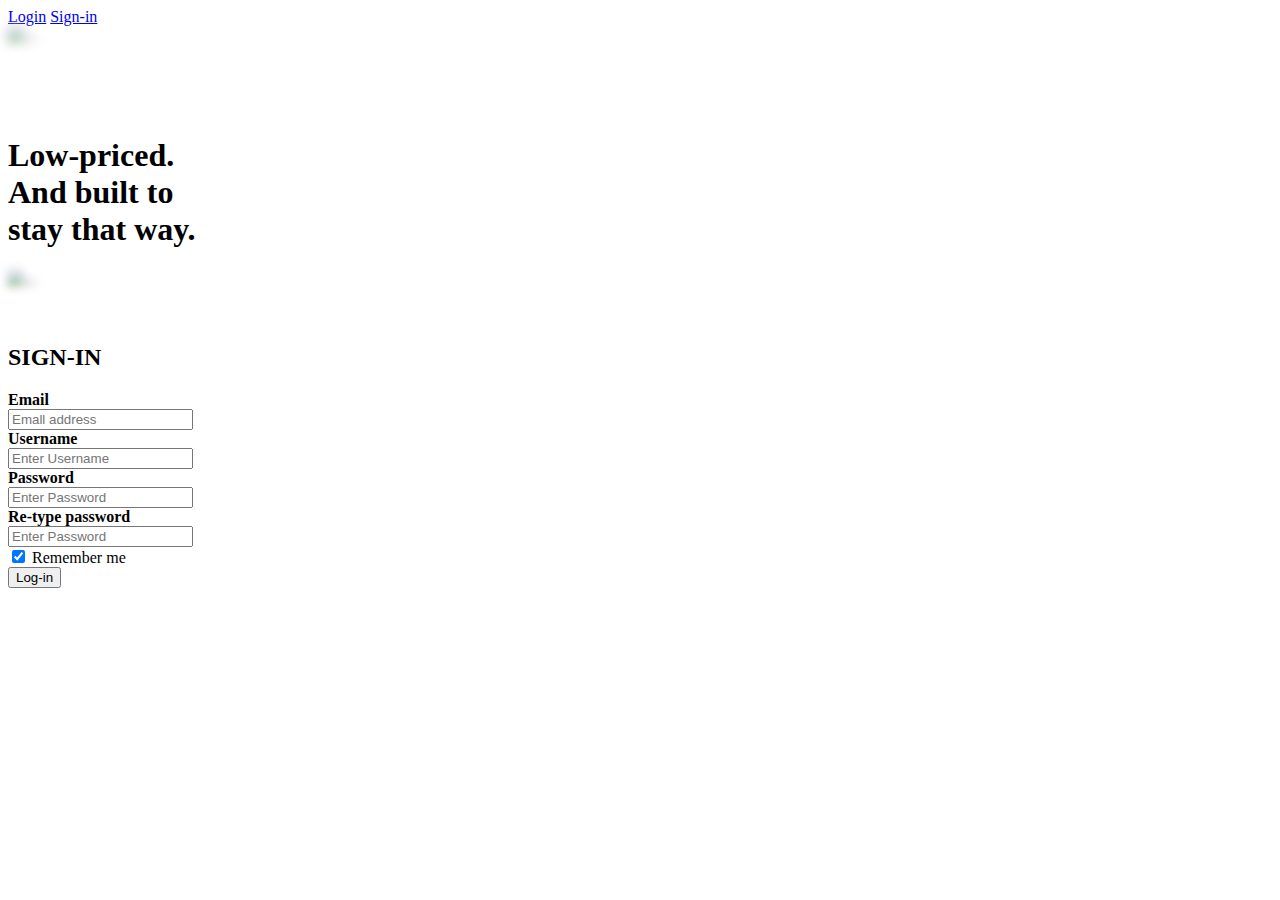
==== index.html @ 84bc0f7e "Add files via upload" ====
<!DOCTYPE html>
<html lang="en">
<head>
    <meta charset="UTF-8">
    <meta name="viewport" content="width=device-width, initial-scale=1.0">
    <title>KING/CARS</title>
    <link rel="stylesheet" href="ssc/lgog.css">
    <script>
      function login() {
    var user = document.getElementById("username").value;
    var pass = document.getElementById("password").value;
    if(user == "king" && pass == "king") {
        alert("Logged In");
        locate="tryoduct.html"
        return false;
    } else {
        alert("wrong user/pass");
        return false;
        }
    } 
    </script>

    <link href="https://cdn.jsdelivr.net/npm/bootstrap@5.0.2/dist/css/bootstrap.min.css" rel="stylesheet" integrity="sha384-EVSTQN3/azprG1Anm3QDgpJLIm9Nao0Yz1ztcQTwFspd3yD65VohhpuuCOmLASjC" crossorigin="anonymous">
    <script src="https://cdn.jsdelivr.net/npm/bootstrap@5.0.2/dist/js/bootstrap.bundle.min.js" integrity="sha384-MrcW6ZMFYlzcLA8Nl+NtUVF0sA7MsXsP1UyJoMp4YLEuNSfAP+JcXn/tWtIaxVXM" crossorigin="anonymous"></script>

</head>
<body>
    
    <div class="card text-center ">
        <div class="card-header  bg-dark fixed-top">
          <div class="btn-group" role="group" aria-label="Basic mixed styles example">
            <div class="btn-group" role="group" aria-label="Basic radio toggle button group">
              <a href="log.html" class="btn btn-outline-primary " aria-current="page">Login</a>
                <a href="sign.html" class="btn btn-outline-success active">Sign-in</a>
            </div>
          </div>
        </div>
        <div class="card-body  text-light" >
            <div class="card mb-12">
              <div class="row no-gutters">
                
                <div class="col-md-5">
                    <div class="card bg-dark text-white "style="
                    height: 100%;
                    width: 100;
                    background-position: center;
                    background-repeat: no-repeat;
                    background-size: cover;
                  ">
                      <img src="img/lambo.avif" class="card-img" alt="..." style="filter: blur(6px); -webkit-filter: blur(6px);" >
                      <div class="card-img-overlay"></br></br></br></br>
                        <h1 class="card-text text-dark">Low-priced. </br>And built to </br>stay that way.  </h1>
                      </div>
                    </div>
            </div>
                 
            <div class="col-md-7">
                <div class="card bg-dark text-white "style="
                height: 100%;
                width: 100;
                background-position: center;
                background-repeat: no-repeat;
                background-size: cover;
              ">
                  <img src="img/bggt2.jpg" class="card-img" alt="..." style="filter: blur(5px); -webkit-filter: blur(5px); " >
                  <div class="card-img-overlay"></br></br>
                    <header><h2>SIGN-IN</h2></header>
                    <form>
        <label for="uname"><b>Email</b></label></br>
        <input type="text" id="email" placeholder="Emall address" name="email" required></br>
        <label for="uname"><b>Username</b></label></br>
        <input type="text" id="username" placeholder="Enter Username" name="uname" required></br>
        <label for="psw">
        <b>Password</b></label></br>
        <input type="password" placeholder="Enter Password" name="psw" id="password" required></br>
        <label for="psw">
          <b>Re-type password</b></label></br>
          <input type="password" placeholder="Enter Password" name="psw" id="password" required></br>
          
          <input type="checkbox" checked="checked" name="remember"> Remember me
        </label></br>
        
    <a href="log.html">
        <button type="submit " class="btn btn-outline-success rounded">Log-in</button>
      </a></div>
        </div>
    </form> 
                </div>
          </div>
            </div>
        </div>
      </div>
</body>
</html>
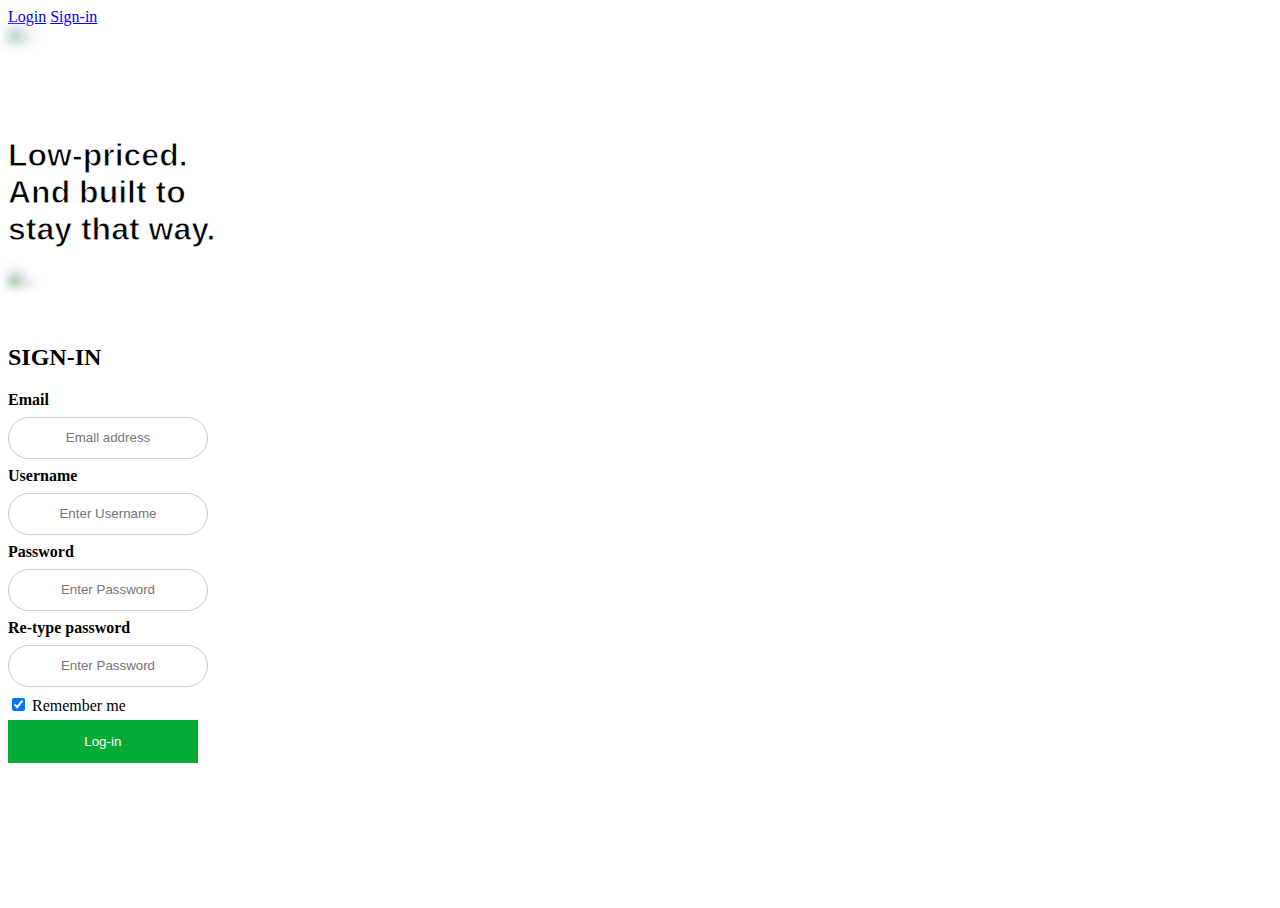
==== commit cf5f52e5: "Update index.html" ====
--- a/index.html
+++ b/index.html
@@ -4,7 +4,7 @@
     <meta charset="UTF-8">
     <meta name="viewport" content="width=device-width, initial-scale=1.0">
     <title>KING/CARS</title>
-    <link rel="stylesheet" href="ssc/lgog.css">
+    <link rel="stylesheet" href="lgog.css">
     <script>
       function login() {
     var user = document.getElementById("username").value;
@@ -91,4 +91,4 @@
         </div>
       </div>
 </body>
-</html>+</html>
--- a/lgog.css
+++ b/lgog.css
@@ -0,0 +1,50 @@
+input[type=text], input[type=password] {
+   margin: 8px 0;
+   display: inline-block;
+   border: 1px solid #ccc;
+   box-sizing: border-box;
+   text-align: center;
+   vertical-align: middle;
+   border-radius: 25px;
+  padding: 20px;
+  width: 200px;
+  height: 10px; 
+ }
+ button {
+   background-color: #04aa36;
+   color: white;
+   padding: 14px 20px;
+   margin: 5px 0;
+   border: none;
+   cursor: pointer;
+   width: 15%;
+ }
+ .imgcontainer {
+  text-align: center;
+  margin: 24px 0 12px 0;
+}
+
+/* Avatar image */
+body, html {
+  height: 100%;
+}
+
+img {
+  /* The image used */
+  background-image: url("img_girl.jpg");
+
+  /* Full height */
+  height: 100%;
+
+  /* Center and scale the image nicely */
+  background-position: center;
+  background-repeat: no-repeat;
+  background-size: cover;
+}
+h1{
+  position:sticky ;
+  top: 20;
+  
+  -webkit-text-stroke: 1px rgb(255, 255, 255);
+  font-family: 'Franklin Gothic Medium', 'Arial Narrow', Arial, sans-serif;
+}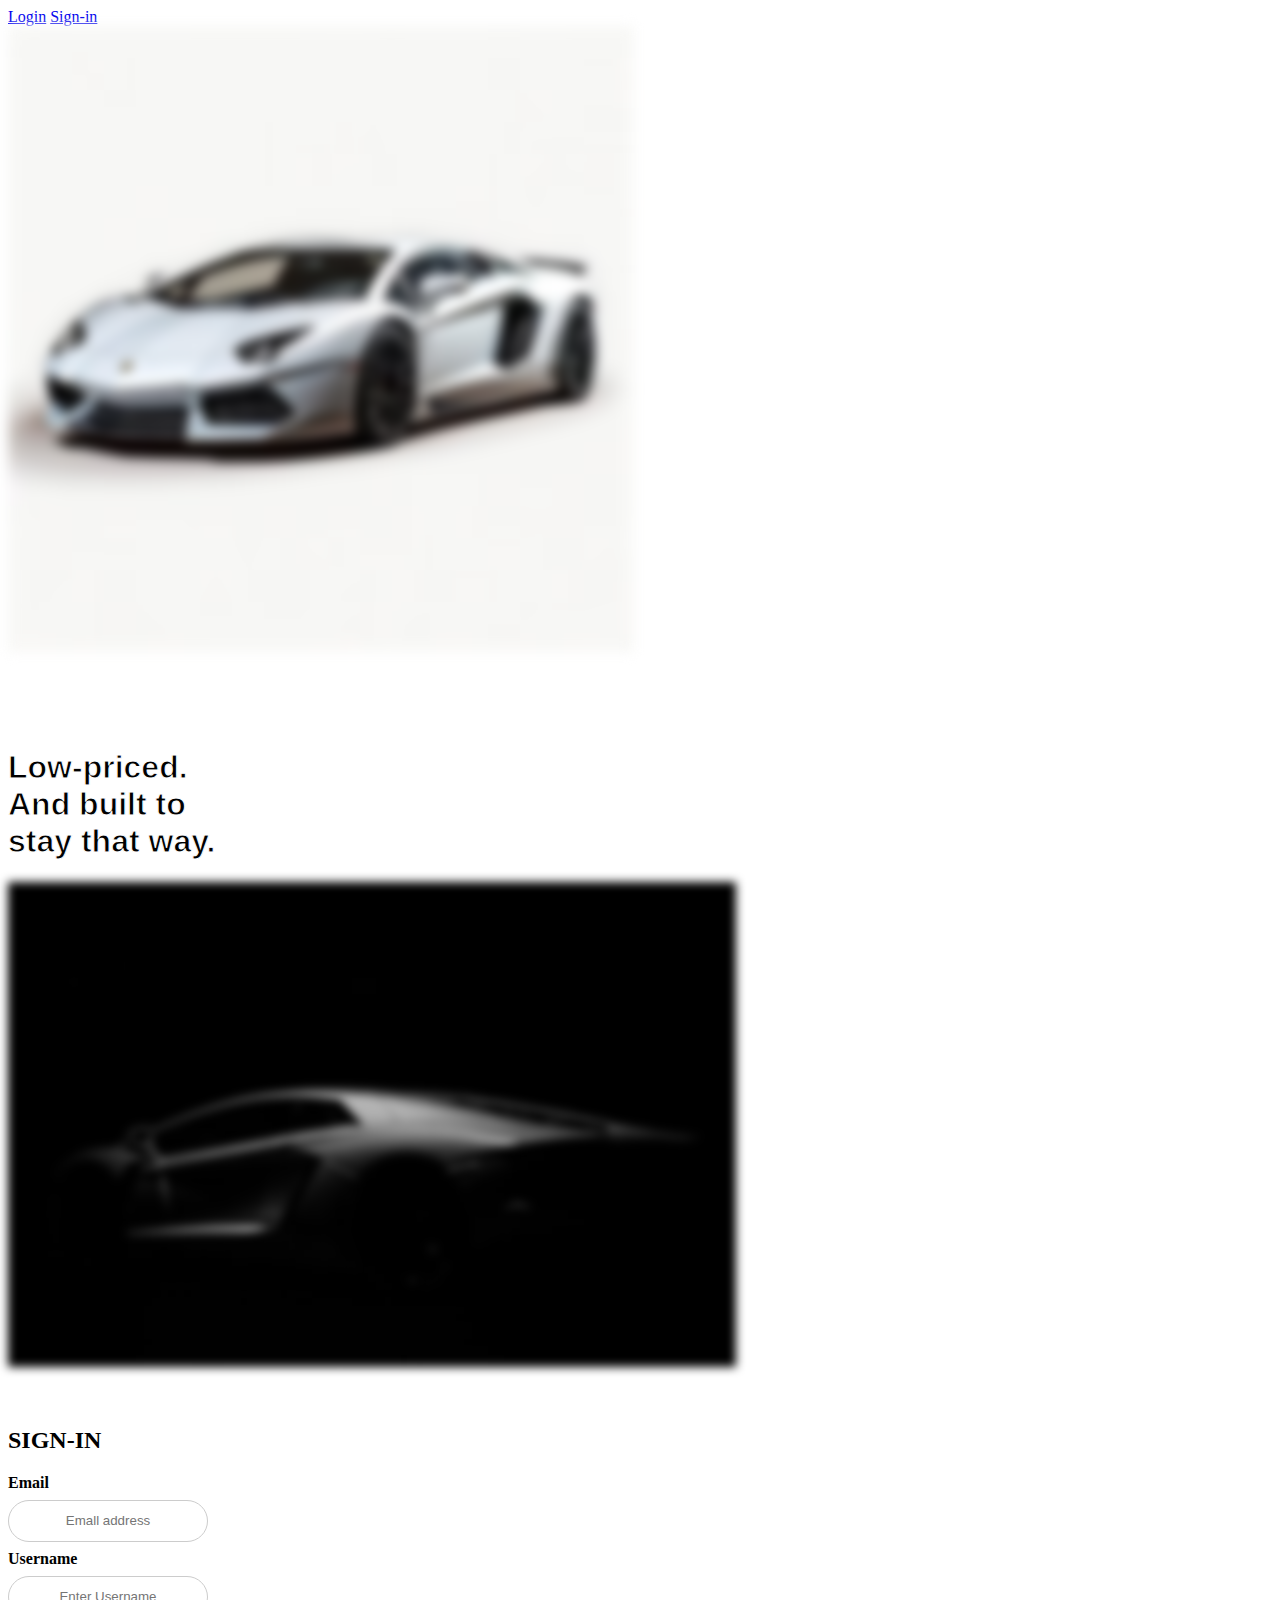
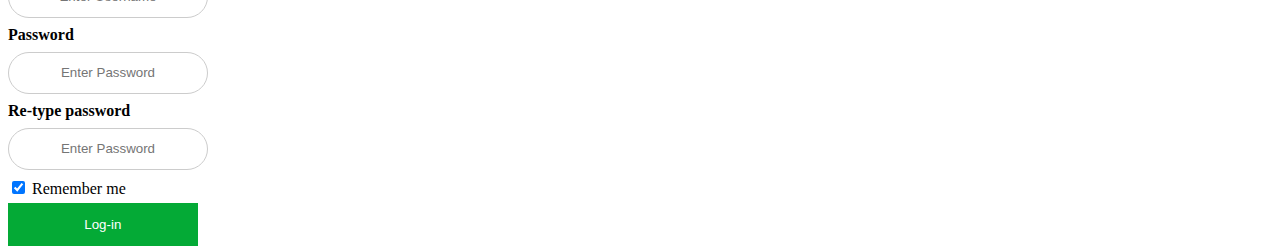
==== commit 809d8c19: "Update index.html" ====
--- a/index.html
+++ b/index.html
@@ -47,7 +47,7 @@
                     background-repeat: no-repeat;
                     background-size: cover;
                   ">
-                      <img src="img/lambo.avif" class="card-img" alt="..." style="filter: blur(6px); -webkit-filter: blur(6px);" >
+                      <img src="lambo.avif" class="card-img" alt="..." style="filter: blur(6px); -webkit-filter: blur(6px);" >
                       <div class="card-img-overlay"></br></br></br></br>
                         <h1 class="card-text text-dark">Low-priced. </br>And built to </br>stay that way.  </h1>
                       </div>
@@ -62,7 +62,7 @@
                 background-repeat: no-repeat;
                 background-size: cover;
               ">
-                  <img src="img/bggt2.jpg" class="card-img" alt="..." style="filter: blur(5px); -webkit-filter: blur(5px); " >
+                  <img src="bggt2.jpg" class="card-img" alt="..." style="filter: blur(5px); -webkit-filter: blur(5px); " >
                   <div class="card-img-overlay"></br></br>
                     <header><h2>SIGN-IN</h2></header>
                     <form>
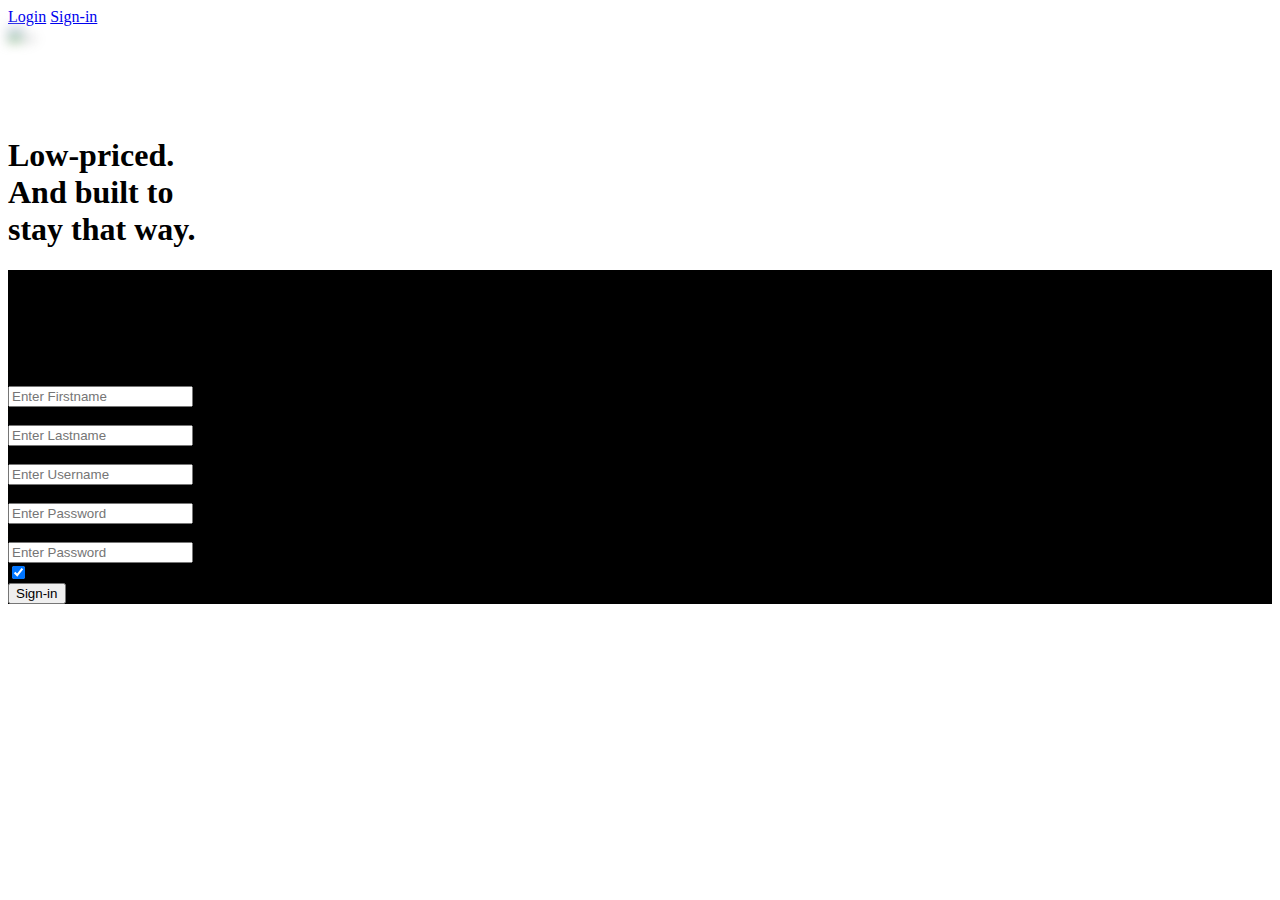
==== commit 91d18bf0: "Update index.html" ====
--- a/index.html
+++ b/index.html
@@ -4,7 +4,7 @@
     <meta charset="UTF-8">
     <meta name="viewport" content="width=device-width, initial-scale=1.0">
     <title>KING/CARS</title>
-    <link rel="stylesheet" href="lgog.css">
+    <link rel="stylesheet" href="ssc/lgog.css">
     <script>
       function login() {
     var user = document.getElementById("username").value;
@@ -38,7 +38,6 @@
         <div class="card-body  text-light" >
             <div class="card mb-12">
               <div class="row no-gutters">
-                
                 <div class="col-md-5">
                     <div class="card bg-dark text-white "style="
                     height: 100%;
@@ -47,46 +46,46 @@
                     background-repeat: no-repeat;
                     background-size: cover;
                   ">
-                      <img src="lambo.avif" class="card-img" alt="..." style="filter: blur(6px); -webkit-filter: blur(6px);" >
+                      <img src="img/lambo.avif" class="card-img" alt="..." style="filter: blur(6px); -webkit-filter: blur(6px);" >
                       <div class="card-img-overlay"></br></br></br></br>
                         <h1 class="card-text text-dark">Low-priced. </br>And built to </br>stay that way.  </h1>
                       </div>
                     </div>
             </div>
                  
-            <div class="col-md-7">
-                <div class="card bg-dark text-white "style="
-                height: 100%;
-                width: 100;
-                background-position: center;
-                background-repeat: no-repeat;
-                background-size: cover;
-              ">
-                  <img src="bggt2.jpg" class="card-img" alt="..." style="filter: blur(5px); -webkit-filter: blur(5px); " >
-                  <div class="card-img-overlay"></br></br>
-                    <header><h2>SIGN-IN</h2></header>
-                    <form>
-        <label for="uname"><b>Email</b></label></br>
-        <input type="text" id="email" placeholder="Emall address" name="email" required></br>
-        <label for="uname"><b>Username</b></label></br>
-        <input type="text" id="username" placeholder="Enter Username" name="uname" required></br>
-        <label for="psw">
-        <b>Password</b></label></br>
-        <input type="password" placeholder="Enter Password" name="psw" id="password" required></br>
-        <label for="psw">
-          <b>Re-type password</b></label></br>
-          <input type="password" placeholder="Enter Password" name="psw" id="password" required></br>
-          
-          <input type="checkbox" checked="checked" name="remember"> Remember me
-        </label></br>
-        
-    <a href="log.html">
-        <button type="submit " class="btn btn-outline-success rounded">Log-in</button>
-      </a></div>
+            <div class="col-md-7" style="background-color: black;">
+              <div class="container"  style="background-image: url(img/bggt2.jpg); 
+              background-repeat: no-repeat; 
+              height: 100;">
+              <div class="card-body text-light">
+               <div class="container"></br>
+                <header><h1>SIGN-IN</h1></header>
+    <label for="uname"><b>First Name</b></label></br>
+    <input type="text" id="firstname" placeholder="Enter Firstname" name="fname" required></br>
+    <label for="uname"><b>Lastname</b></label></br>
+    <input type="text" id="lastname" placeholder="Enter Lastname" name="lname" required></br>
+    <label for="uname"><b>Username</b></label></br>
+    <input type="text" id="username" placeholder="Enter Username" name="uname" required></br>
+    <label for="psw">
+    <b>Password</b></label></br>
+    <input type="password" placeholder="Enter Password" name="psw" id="password" required></br>
+    <label for="psw">
+      <b>Re-type password</b></label></br>
+      <input type="password" placeholder="Enter Password" name="psw" id="password" required></br>
+      
+    <label>
+      <input type="checkbox" checked="checked" name="remember"> Remember me
+    </label></br>
+    </div>
+</form> 
+<a href="gglg.html">
+  <button type="submit "class="btn btn-outline-success">Sign-in</button>
+</a>
+
+              </div>
+            </div>
+          </div>
         </div>
-    </form> 
-                </div>
-          </div>
             </div>
         </div>
       </div>
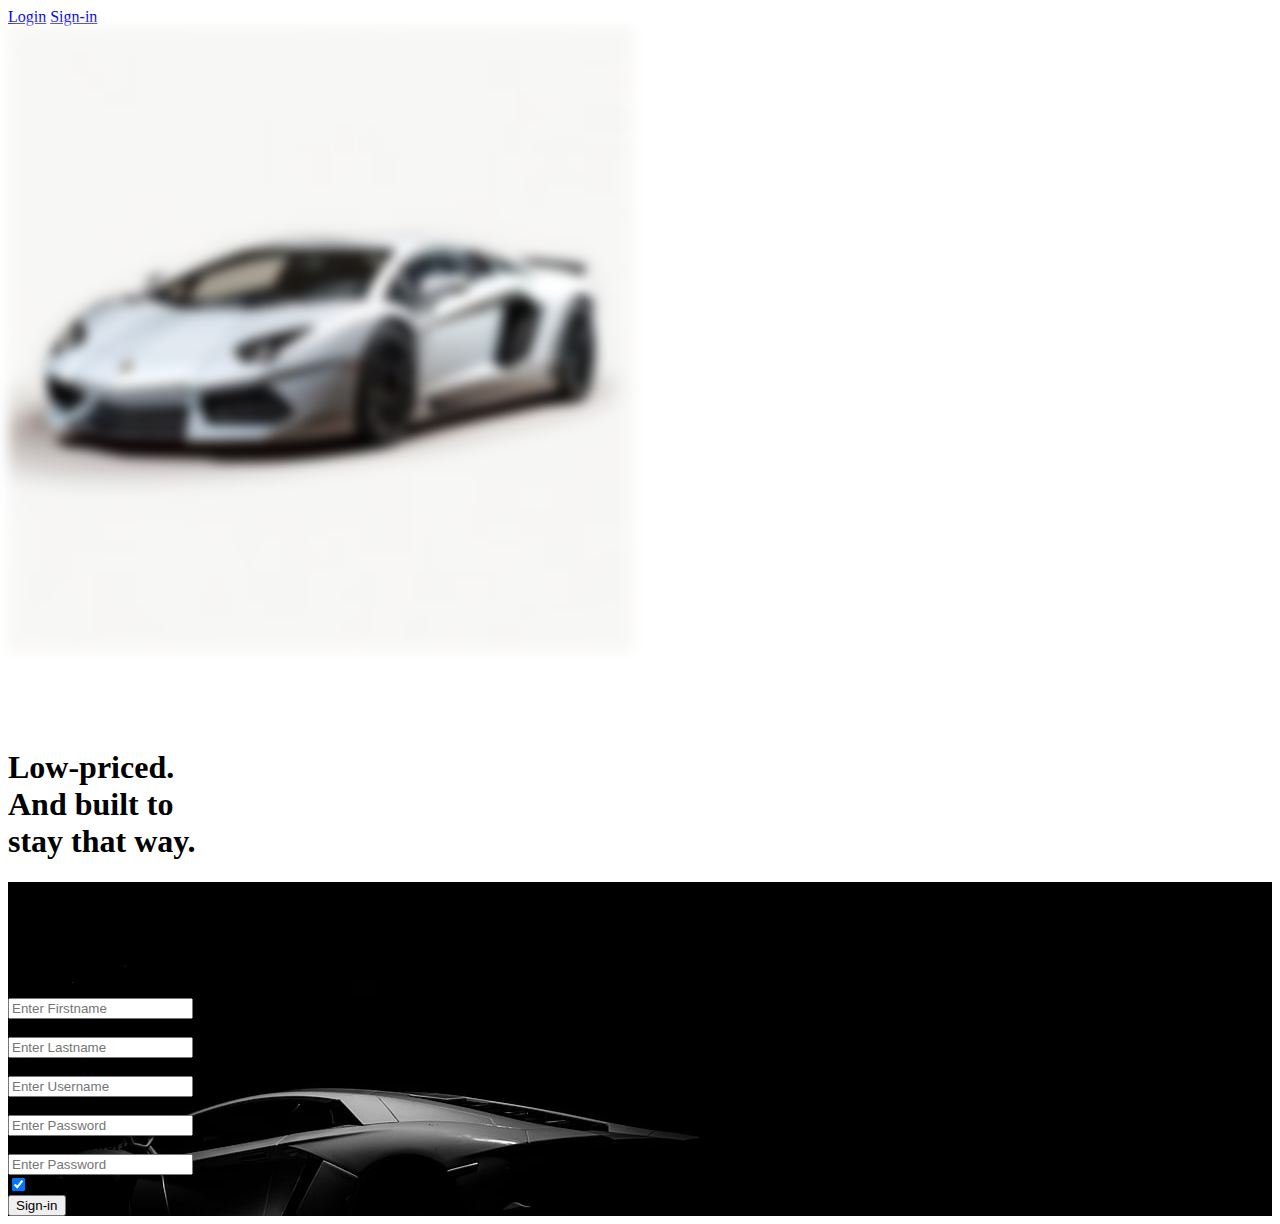
==== commit be044bf0: "Update index.html" ====
--- a/index.html
+++ b/index.html
@@ -46,7 +46,7 @@
                     background-repeat: no-repeat;
                     background-size: cover;
                   ">
-                      <img src="img/lambo.avif" class="card-img" alt="..." style="filter: blur(6px); -webkit-filter: blur(6px);" >
+                      <img src="lambo.avif" class="card-img" alt="..." style="filter: blur(6px); -webkit-filter: blur(6px);" >
                       <div class="card-img-overlay"></br></br></br></br>
                         <h1 class="card-text text-dark">Low-priced. </br>And built to </br>stay that way.  </h1>
                       </div>
@@ -54,7 +54,7 @@
             </div>
                  
             <div class="col-md-7" style="background-color: black;">
-              <div class="container"  style="background-image: url(img/bggt2.jpg); 
+              <div class="container"  style="background-image: url(bggt2.jpg); 
               background-repeat: no-repeat; 
               height: 100;">
               <div class="card-body text-light">
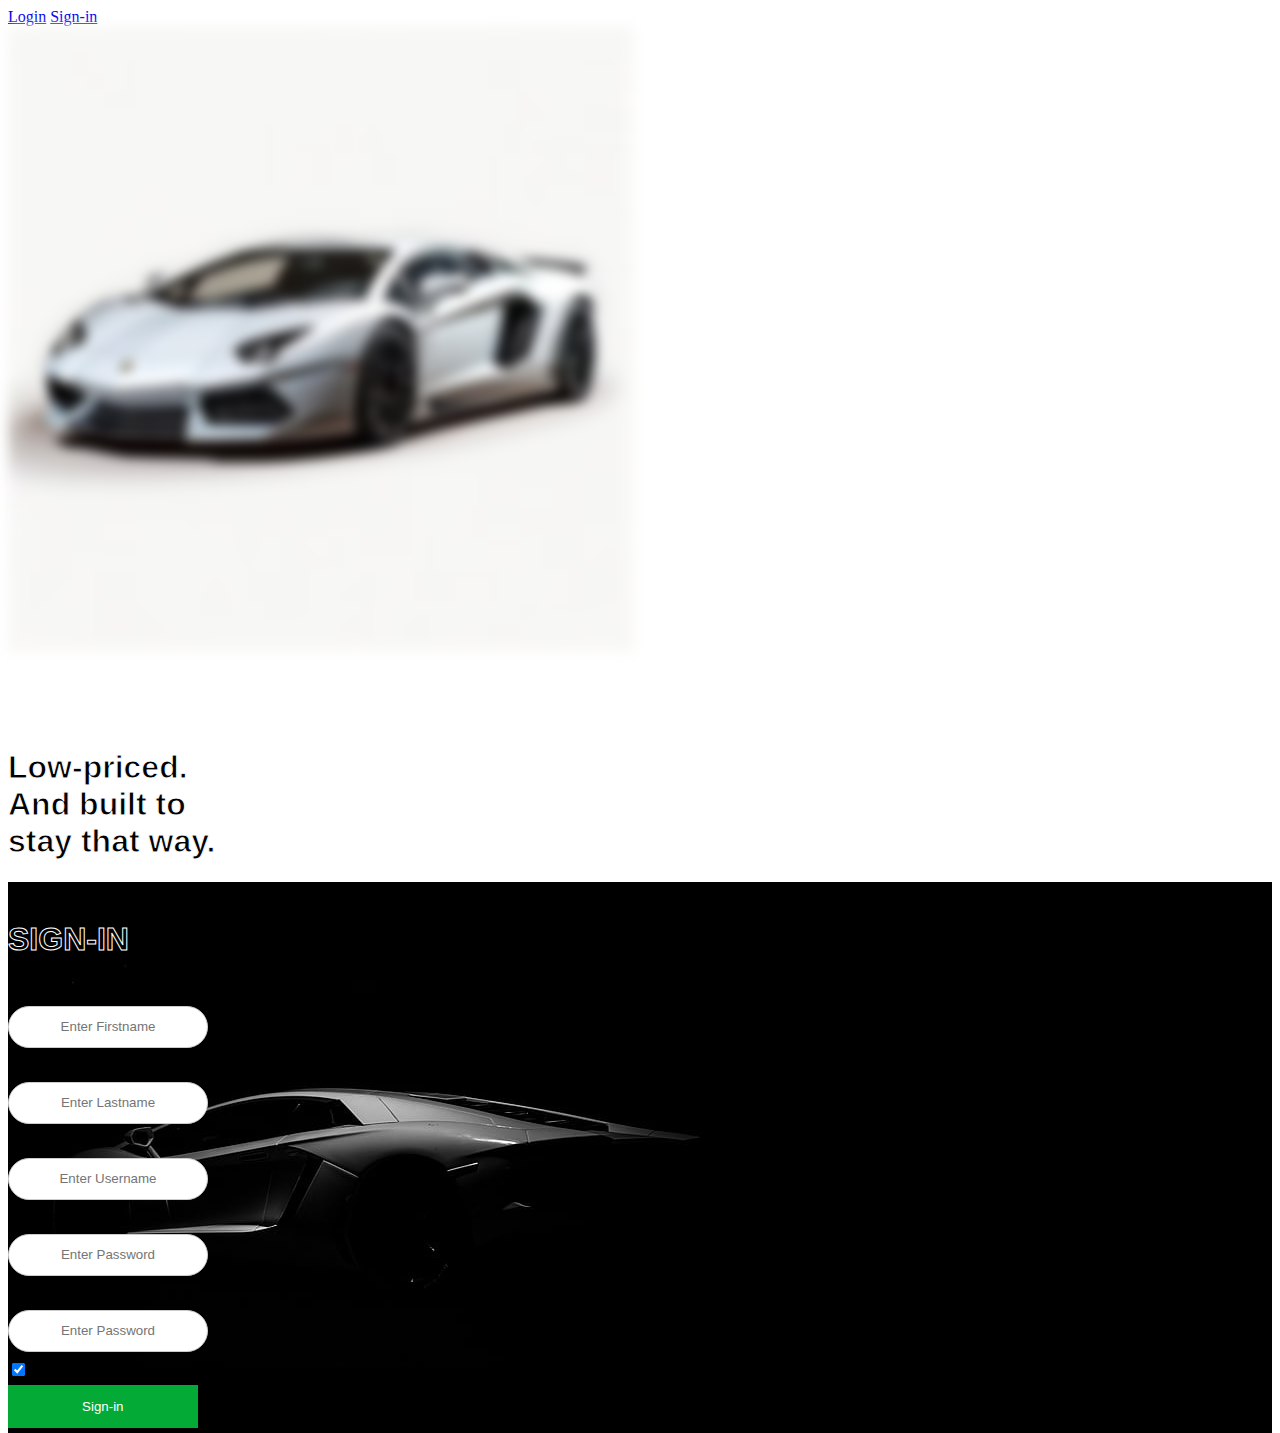
==== commit bb05023c: "Update index.html" ====
--- a/index.html
+++ b/index.html
@@ -4,7 +4,7 @@
     <meta charset="UTF-8">
     <meta name="viewport" content="width=device-width, initial-scale=1.0">
     <title>KING/CARS</title>
-    <link rel="stylesheet" href="ssc/lgog.css">
+    <link rel="stylesheet" href="lgog.css">
     <script>
       function login() {
     var user = document.getElementById("username").value;
--- a/lgog.css
+++ b/lgog.css
@@ -0,0 +1,50 @@
+input[type=text], input[type=password] {
+   margin: 8px 0;
+   display: inline-block;
+   border: 1px solid #ccc;
+   box-sizing: border-box;
+   text-align: center;
+   vertical-align: middle;
+   border-radius: 25px;
+  padding: 20px;
+  width: 200px;
+  height: 10px; 
+ }
+ button {
+   background-color: #04aa36;
+   color: white;
+   padding: 14px 20px;
+   margin: 5px 0;
+   border: none;
+   cursor: pointer;
+   width: 15%;
+ }
+ .imgcontainer {
+  text-align: center;
+  margin: 24px 0 12px 0;
+}
+
+/* Avatar image */
+body, html {
+  height: 100%;
+}
+
+img {
+  /* The image used */
+  background-image: url("img_girl.jpg");
+
+  /* Full height */
+  height: 100%;
+
+  /* Center and scale the image nicely */
+  background-position: center;
+  background-repeat: no-repeat;
+  background-size: cover;
+}
+h1{
+  position:sticky ;
+  top: 20;
+  
+  -webkit-text-stroke: 1px rgb(255, 255, 255);
+  font-family: 'Franklin Gothic Medium', 'Arial Narrow', Arial, sans-serif;
+}